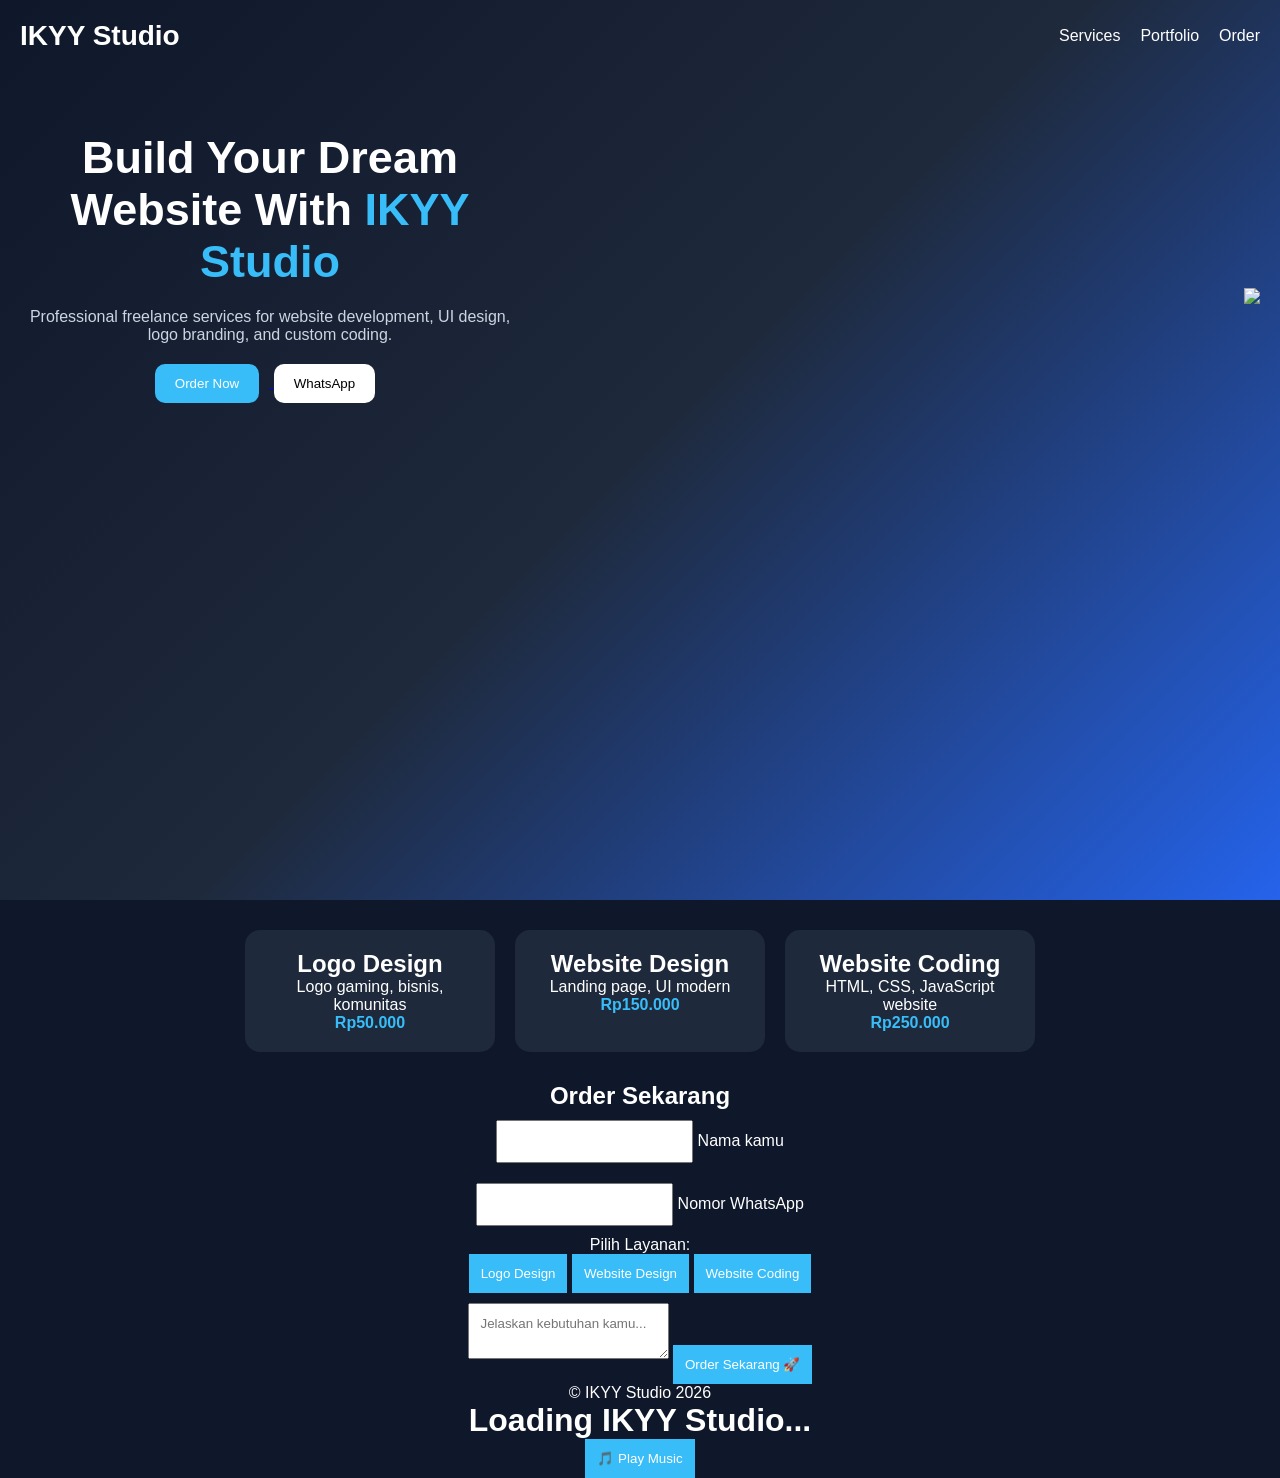
==== index.html @ f0a1b82e "Update index.html" ====
<!DOCTYPE html>
<html lang="id">
<head>
<meta charset="UTF-8">
<meta name="viewport" content="width=device-width, initial-scale=1.0">
<title>IKYY Freelance Studio</title>
<link rel="stylesheet" href="style.css">
</head>
<body>
  

<header class="hero">

    <nav>
        <h2 class="logo">IKYY Studio</h2>

        <ul>
            <li><a href="#services">Services</a></li>
            <li><a href="#portfolio">Portfolio</a></li>
            <li><a href="#order">Order</a></li>
        </ul>
    </nav>

    <div class="hero-content">
        <div class="left">
            <h1>
                Build Your Dream Website With
                <span>IKYY Studio</span>
            </h1>

            <p>
                Professional freelance services for
                website development, UI design,
                logo branding, and custom coding.
            </p>

            <h2 id="typing-text"></h2>

            <div class="hero-buttons">
                <a href="#order">
                    <button class="primary-btn">
                        Order Now
                    </button>
                </a>

                <a href="https://wa.me/6287710591220">
                    <button class="secondary-btn">
                        WhatsApp
                    </button>
                </a>
            </div>
        </div>

        <div class="right">
            <img src="https://cdn-icons-png.flaticon.com/512/1055/1055687.png">
        </div>
    </div>

</header>

<section class="services" id="services">
    <div class="card">
        <h2>Logo Design</h2>
        <p>Logo gaming, bisnis, komunitas</p>
        <span>Rp50.000</span>
    </div>

    <div class="card">
        <h2>Website Design</h2>
        <p>Landing page, UI modern</p>
        <span>Rp150.000</span>
    </div>

    <div class="card">
        <h2>Website Coding</h2>
        <p>HTML, CSS, JavaScript website</p>
        <span>Rp250.000</span>
    </div>
</section>

<section class="order-section">
  <h2>Order Sekarang</h2>

  <div class="order-card">
    
    <div class="input-group">
      <input type="text" id="nama" required>
      <label>Nama kamu</label>
    </div>

    <div class="input-group">
      <input type="text" id="wa" required>
      <label>Nomor WhatsApp</label>
    </div>

    <div class="service">
      <p>Pilih Layanan:</p>
      <button class="service-btn active" onclick="pilihLayanan(this)">Logo Design</button>
      <button class="service-btn" onclick="pilihLayanan(this)">Website Design</button>
      <button class="service-btn" onclick="pilihLayanan(this)">Website Coding</button>
    </div>

    <textarea id="pesan" placeholder="Jelaskan kebutuhan kamu..."></textarea>

    <button class="order-btn" onclick="kirimWA()">Order Sekarang 🚀</button>

  </div>
</section>
  
        
  

<footer>
    <p>© IKYY Studio 2026</p>
</footer>

<div id="loader">
    <h1>Loading IKYY Studio...</h1>
</div>
</body>

<audio id="bgMusic" loop>
    <source src="music.mp3" type="audio/mp3">
</audio>

<button id="musicBtn">🎵 Play Music</button>
  <script src="script.js"></script>
</html>
---- style.css ----
*{
    margin:0;
    padding:0;
    box-sizing:border-box;
    font-family:Arial;
}

body{
    background:#0f172a;
    color:white;
    text-align:center;
}

header{
    padding:50px;
    background:linear-gradient(45deg,#1e3a8a,#7c3aed);
}

.services{
    display:flex;
    flex-wrap:wrap;
    justify-content:center;
    gap:20px;
    padding:30px;
}

.card{
    background:#1e293b;
    padding:20px;
    width:250px;
    border-radius:15px;
    transition:0.3s;
}

.card:hover{
    transform:scale(1.05);
}

span{
    color:#38bdf8;
    font-weight:bold;
}

.order-form{
    padding:40px;
}

form{
    display:flex;
    flex-direction:column;
    max-width:400px;
    margin:auto;
}

input,select,textarea{
    margin:10px 0;
    padding:12px;
}

button{
    padding:12px;
    background:#38bdf8;
    border:none;
    color:white;
    cursor:pointer;
}
.hero{
    min-height:100vh;
    background:linear-gradient(135deg,#0f172a,#1e293b,#2563eb);
    color:white;
    padding:20px;
}

nav{
    display:flex;
    justify-content:space-between;
    align-items:center;
}

.logo{
    font-size:28px;
    font-weight:bold;
}

nav ul{
    display:flex;
    list-style:none;
    gap:20px;
}

nav ul li a{
    color:white;
    text-decoration:none;
}

.hero-content{
    display:flex;
    justify-content:space-between;
    align-items:center;
    margin-top:80px;
    flex-wrap:wrap;
}

.left{
    max-width:500px;
}

.left h1{
    font-size:45px;
    margin-bottom:20px;
}

.left span{
    color:#38bdf8;
}

.left p{
    color:#cbd5e1;
    margin-bottom:20px;
}

.hero-buttons button{
    padding:12px 20px;
    margin-right:10px;
    border:none;
    border-radius:10px;
    cursor:pointer;
}

.primary-btn{
    background:#38bdf8;
    color:white;
}

.secondary-btn{
    background:white;
    color:black;
}

.right img{
    width:350px;
    margin-top:60px;   /* turun dikit */
    animation:float 3s infinite ease-in-out;
}

@keyframes float{
    0%{transform:translateY(0px);}
    50%{transform:translateY(-15px);}
    100%{transform:translateY(0px);}
}
html{
    scroll-behavior:smooth;
}
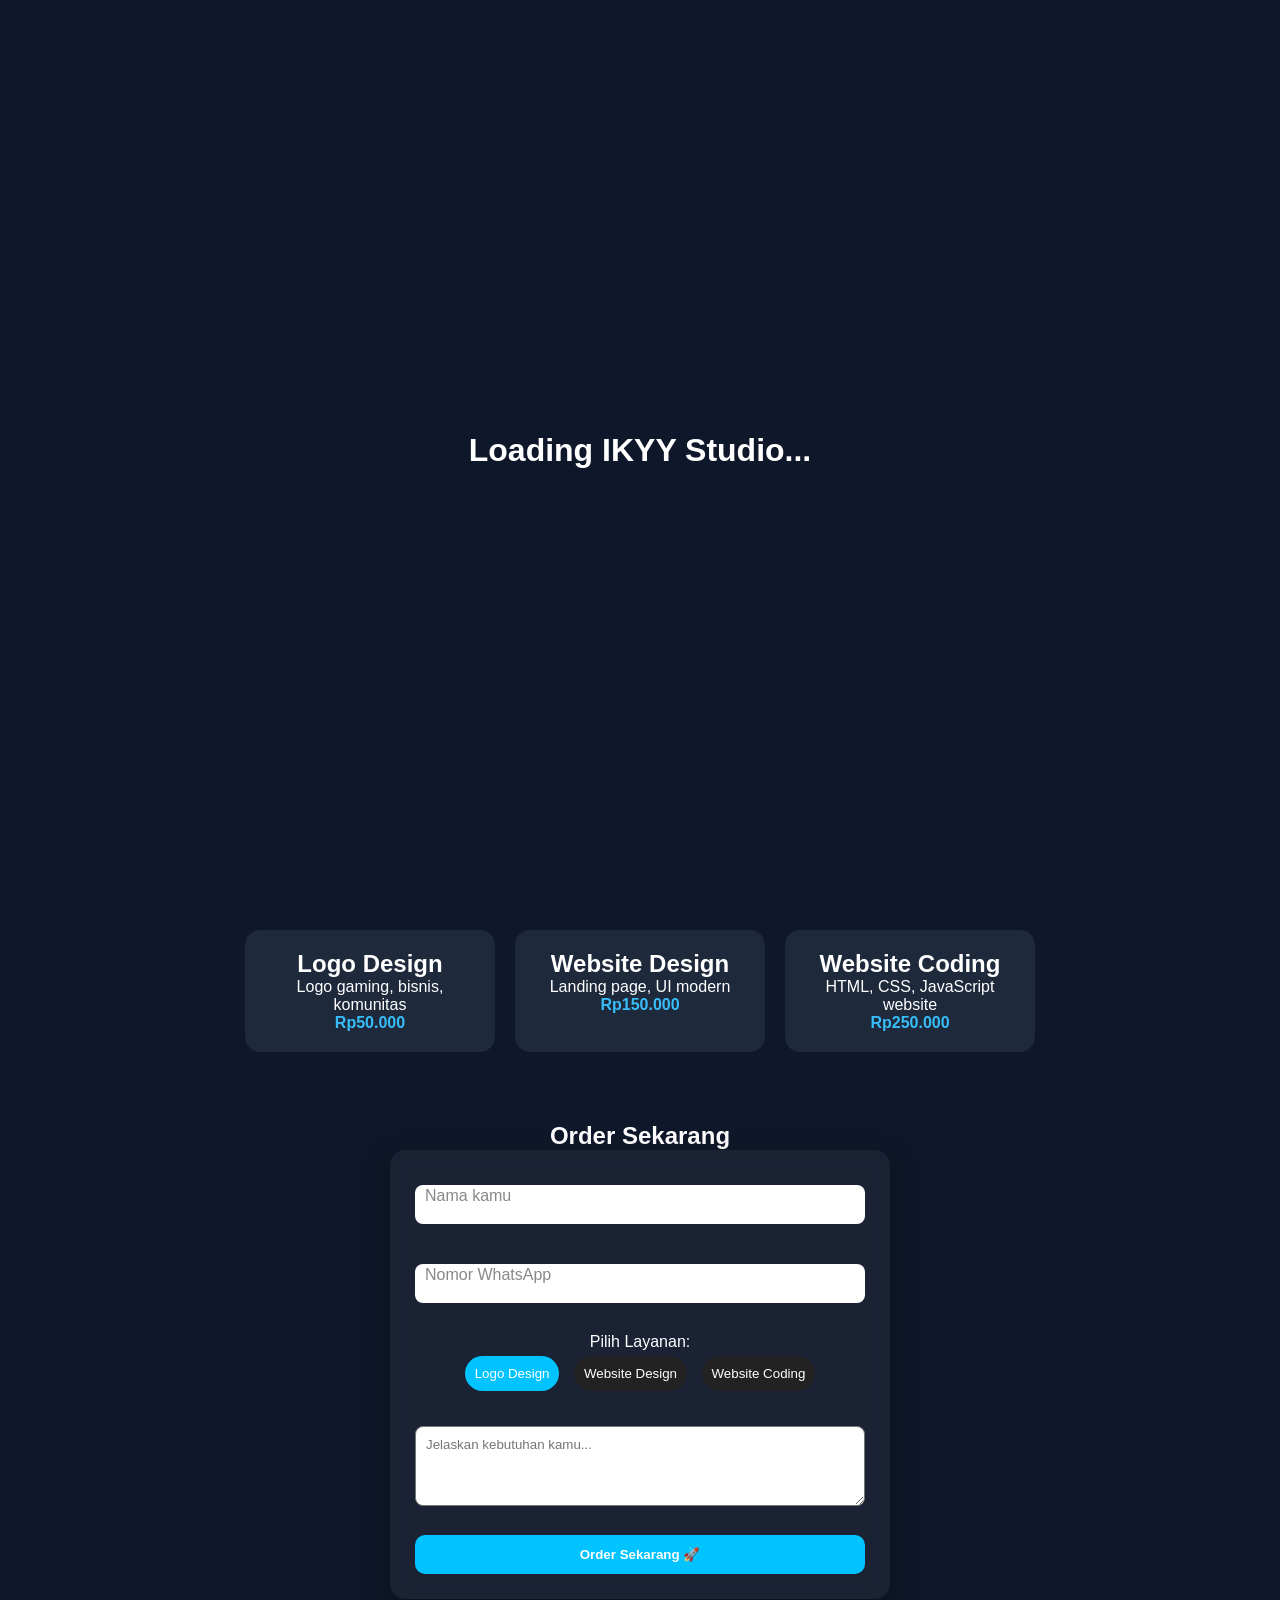
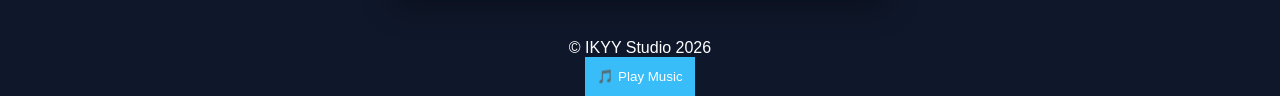
==== commit 0b3bdbf8: "Update index.html" ====
--- a/index.html
+++ b/index.html
@@ -37,10 +37,8 @@
             <h2 id="typing-text"></h2>
 
             <div class="hero-buttons">
-                <a href="#order">
-                    <button class="primary-btn">
-                        Order Now
-                    </button>
+                <a href="#order" class="primary-btn">
+   Order Now
                 </a>
 
                 <a href="https://wa.me/6287710591220">
@@ -78,7 +76,7 @@
     </div>
 </section>
 
-<section class="order-section">
+<section class="order-section" id="order">
   <h2>Order Sekarang</h2>
 
   <div class="order-card">
--- a/style.css
+++ b/style.css
@@ -151,3 +151,111 @@
 html{
     scroll-behavior:smooth;
 }
+.order-section {
+  text-align: center;
+  padding: 40px 20px;
+}
+
+.order-card {
+  background: rgba(255,255,255,0.05);
+  backdrop-filter: blur(10px);
+  padding: 25px;
+  border-radius: 15px;
+  box-shadow: 0 10px 30px rgba(0,0,0,0.3);
+}
+
+.input-group {
+  position: relative;
+  margin-bottom: 20px;
+}
+
+.input-group input {
+  width: 100%;
+  padding: 12px;
+  border: none;
+  outline: none;
+  border-radius: 8px;
+}
+
+.input-group label {
+  position: absolute;
+  left: 10px;
+  top: 12px;
+  color: #888;
+  transition: 0.3s;
+}
+
+.input-group input:focus + label,
+.input-group input:valid + label {
+  top: -10px;
+  font-size: 12px;
+  color: #00c3ff;
+}
+
+.service {
+  margin: 20px 0;
+}
+
+.service-btn {
+  margin: 5px;
+  padding: 10px;
+  border: none;
+  border-radius: 20px;
+  background: #222;
+  color: white;
+  cursor: pointer;
+  transition: 0.3s;
+}
+
+.service-btn.active {
+  background: #00c3ff;
+}
+
+textarea {
+  width: 100%;
+  height: 80px;
+  border-radius: 8px;
+  padding: 10px;
+  margin-top: 10px;
+}
+
+.order-btn {
+  margin-top: 15px;
+  width: 100%;
+  padding: 12px;
+  border: none;
+  border-radius: 10px;
+  background: #00c3ff;
+  color: white;
+  font-weight: bold;
+  cursor: pointer;
+  transition: 0.3s;
+}
+
+.order-btn:hover {
+  transform: scale(1.05);
+  background: #009edb;
+}
+#loader{
+  position: fixed;
+  top: 0;
+  left: 0;
+  width: 100%;
+  height: 100%;
+  background: #0f172a;
+  display: flex;
+  justify-content: center;
+  align-items: center;
+  z-index: 9999;
+}
+
+.order-card{
+  max-width: 500px;
+  margin: auto;
+}
+
+.order-btn,
+.service-btn{
+  position: relative;
+  z-index: 10;
+}
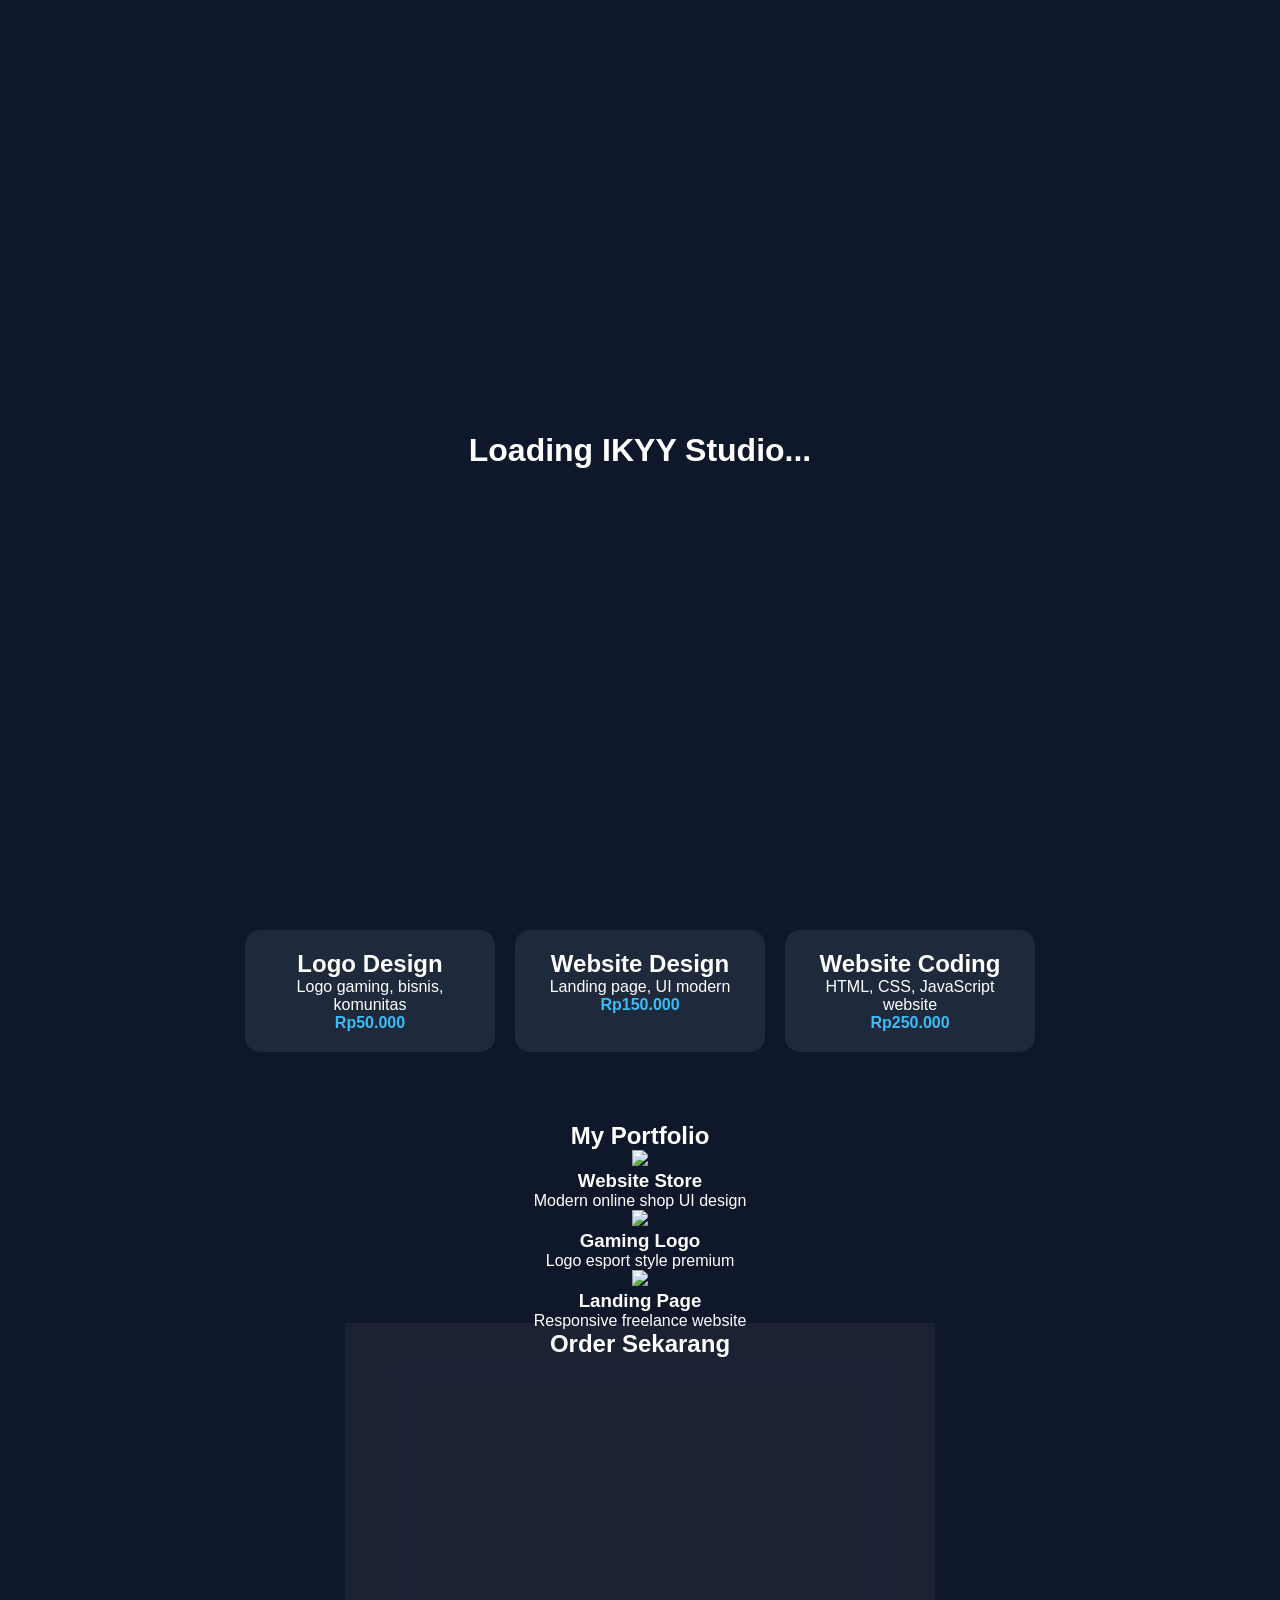
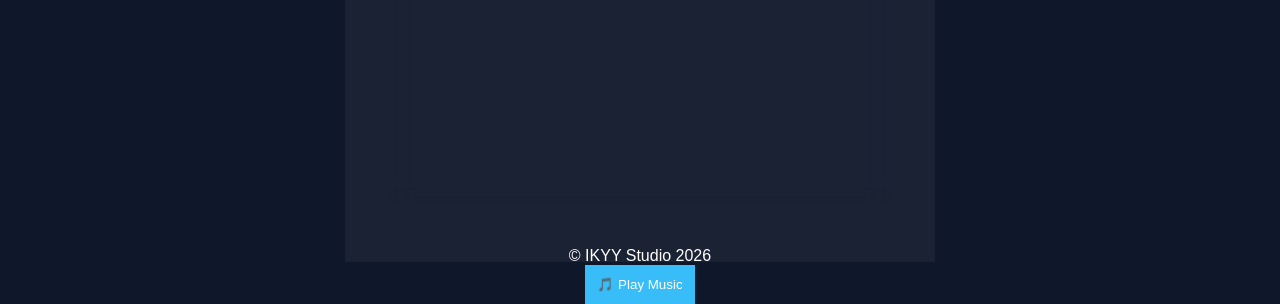
==== commit 19731126: "Update index.html" ====
--- a/index.html
+++ b/index.html
@@ -37,15 +37,16 @@
             <h2 id="typing-text"></h2>
 
             <div class="hero-buttons">
-                <a href="#order" class="primary-btn">
-   Order Now
-                </a>
 
-                <a href="https://wa.me/6287710591220">
-                    <button class="secondary-btn">
-                        WhatsApp
-                    </button>
-                </a>
+   <a href="#order" class="primary-btn">
+      Order Now
+   </a>
+
+   <a href="https://wa.me/6287710591220"
+   class="secondary-btn">
+      WhatsApp
+   </a>
+
             </div>
         </div>
 
@@ -77,6 +78,33 @@
 </section>
 
 <section class="order-section" id="order">
+  <section class="portfolio" id="portfolio">
+
+  <h2>My Portfolio</h2>
+
+  <div class="portfolio-container">
+
+    <div class="portfolio-card">
+      <img src="https://via.placeholder.com/300x180">
+      <h3>Website Store</h3>
+      <p>Modern online shop UI design</p>
+    </div>
+
+    <div class="portfolio-card">
+      <img src="https://via.placeholder.com/300x180">
+      <h3>Gaming Logo</h3>
+      <p>Logo esport style premium</p>
+    </div>
+
+    <div class="portfolio-card">
+      <img src="https://via.placeholder.com/300x180">
+      <h3>Landing Page</h3>
+      <p>Responsive freelance website</p>
+    </div>
+
+  </div>
+
+  </section>
   <h2>Order Sekarang</h2>
 
   <div class="order-card">
--- a/style.css
+++ b/style.css
@@ -259,3 +259,56 @@
   position: relative;
   z-index: 10;
 }
+.secondary-btn{
+  display: inline-block;
+  padding: 12px 20px;
+  background: white;
+  color: black;
+  border-radius: 10px;
+  text-decoration: none;
+}
+html{
+  scroll-behavior: smooth;
+}
+
+.primary-btn{
+  display: inline-block;
+  padding: 12px 20px;
+  background: #38bdf8;
+  color: white;
+  border-radius: 10px;
+  text-decoration: none;
+  margin-right: 10px;
+}
+.hero-buttons{
+  display: flex;
+  justify-content: center;
+  gap: 15px;
+  margin-top: 20px;
+  flex-wrap: wrap;
+}
+
+.primary-btn,
+.secondary-btn{
+  display: inline-block;
+  padding: 12px 22px;
+  border-radius: 10px;
+  text-decoration: none;
+  font-weight: bold;
+  transition: 0.3s;
+}
+
+.primary-btn{
+  background: #38bdf8;
+  color: white;
+}
+
+.secondary-btn{
+  background: white;
+  color: black;
+}
+
+.primary-btn:hover,
+.secondary-btn:hover{
+  transform: translateY(-3px);
+}
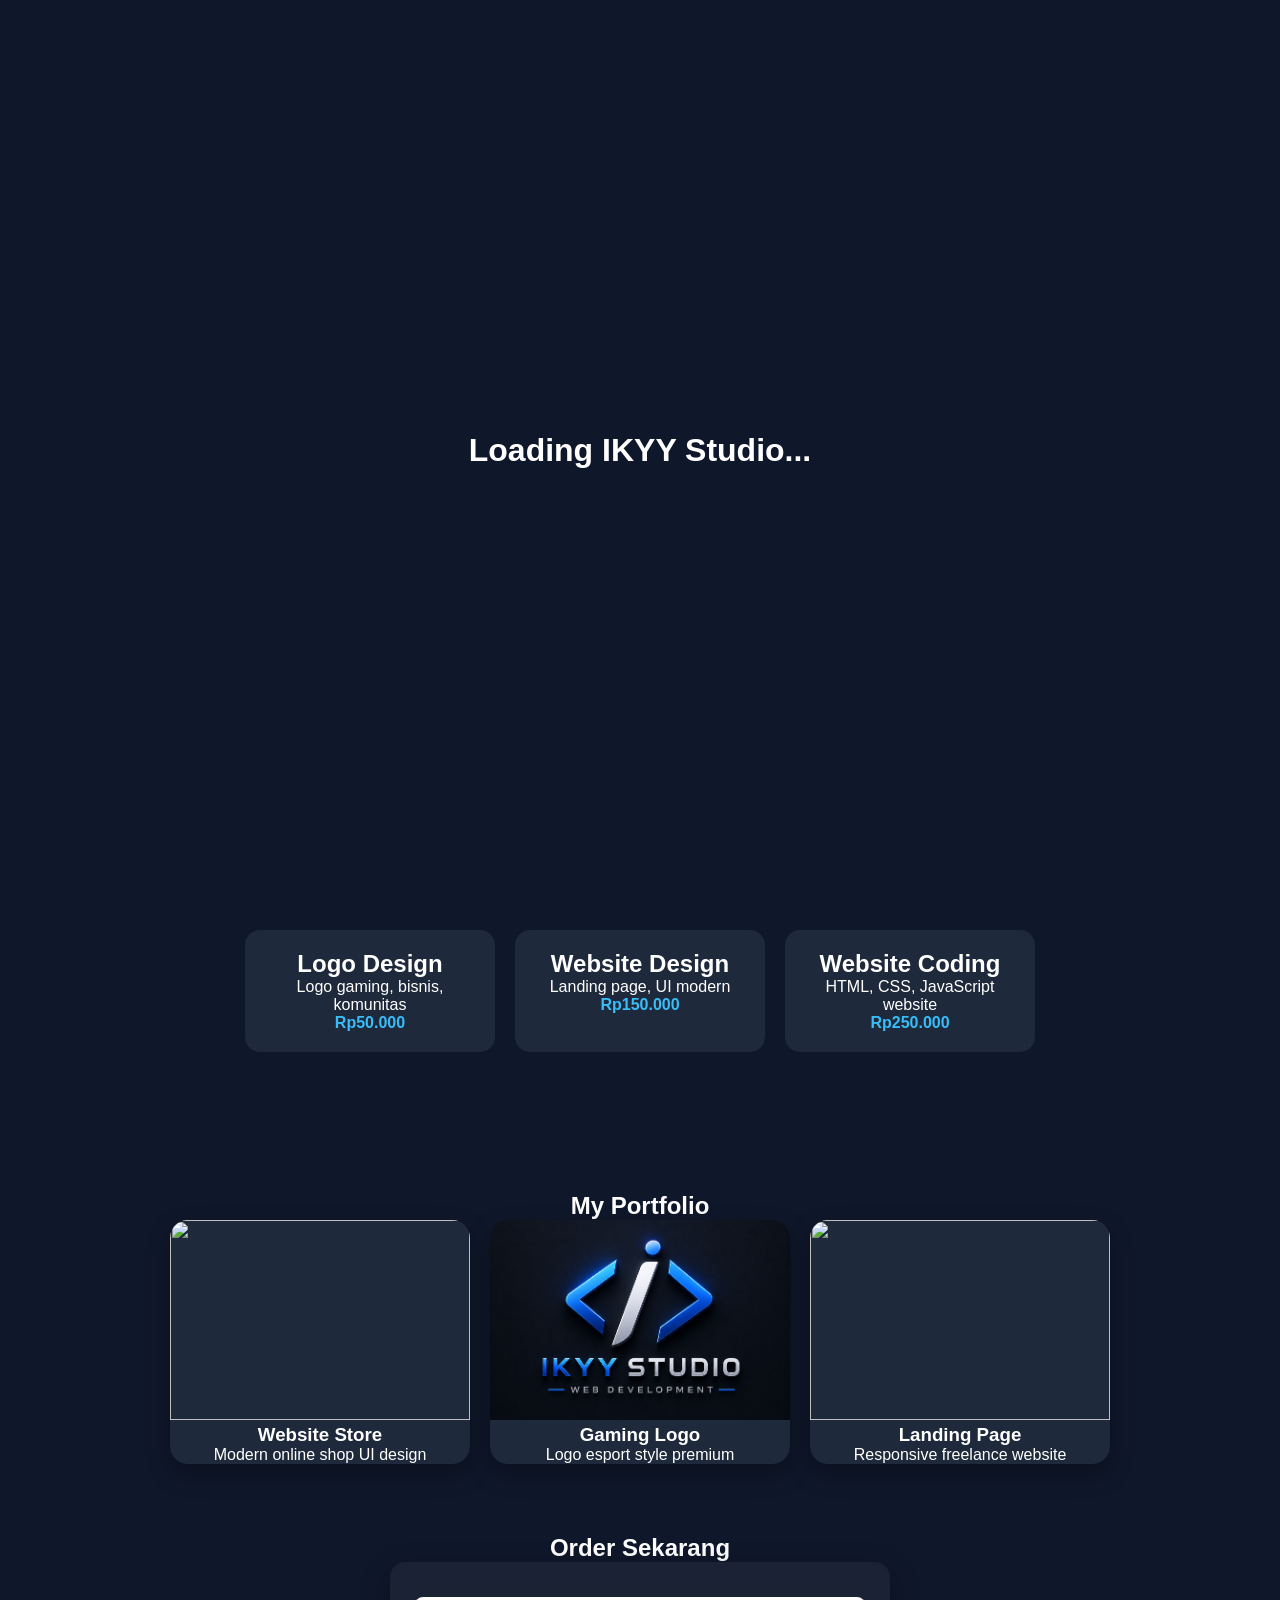
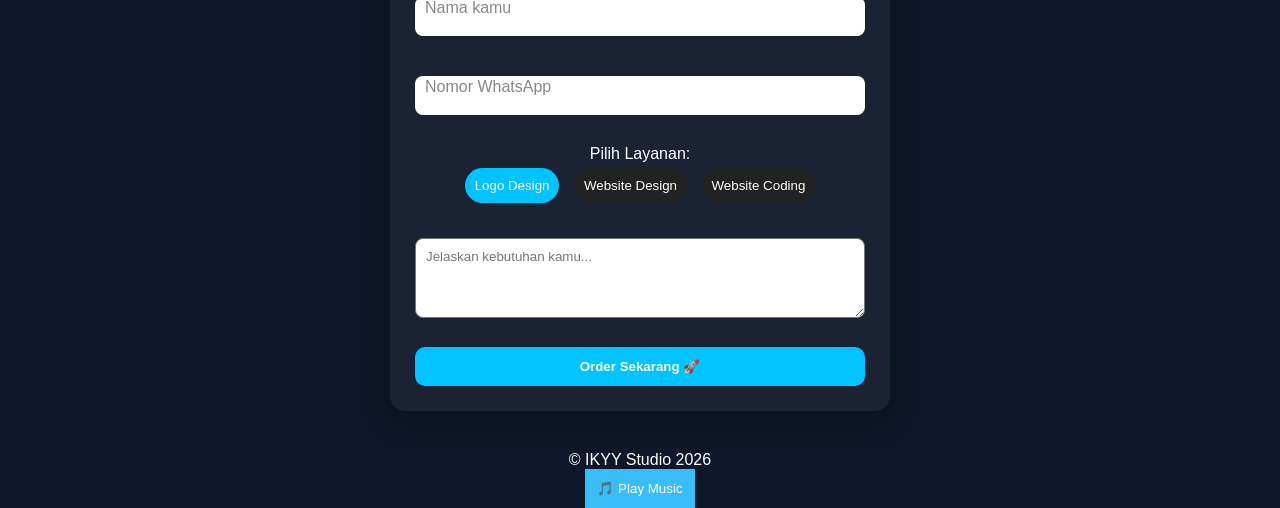
==== commit 7c5938f3: "Update index.html" ====
--- a/index.html
+++ b/index.html
@@ -91,7 +91,7 @@
     </div>
 
     <div class="portfolio-card">
-      <img src="https://via.placeholder.com/300x180">
+      <img src="file_000000000ac472088e778ee771000fde.png">
       <h3>Gaming Logo</h3>
       <p>Logo esport style premium</p>
     </div>
--- a/style.css
+++ b/style.css
@@ -312,3 +312,114 @@
 .secondary-btn:hover{
   transform: translateY(-3px);
 }
+/* PORTFOLIO */
+.portfolio{
+  padding: 70px 20px;
+}
+
+.portfolio-title{
+  font-size: 40px;
+  margin-bottom: 20px;
+}
+
+.filter-buttons{
+  margin-bottom: 30px;
+}
+
+.filter-btn{
+  padding: 10px 18px;
+  border: none;
+  border-radius: 30px;
+  margin: 5px;
+  background: #1e293b;
+  color: white;
+  cursor: pointer;
+  transition: 0.3s;
+}
+
+.filter-btn.active{
+  background: #38bdf8;
+}
+
+.filter-btn:hover{
+  transform: translateY(-3px);
+}
+
+.portfolio-container{
+  display: flex;
+  justify-content: center;
+  flex-wrap: wrap;
+  gap: 20px;
+}
+
+.portfolio-card{
+  width: 300px;
+  background: #1e293b;
+  border-radius: 18px;
+  overflow: hidden;
+  transition: 0.4s;
+  cursor: pointer;
+  box-shadow: 0 10px 25px rgba(0,0,0,0.3);
+}
+
+.portfolio-card:hover{
+  transform: translateY(-10px) scale(1.03);
+}
+
+.portfolio-card img{
+  width: 100%;
+  height: 200px;
+  object-fit: cover;
+}
+
+.portfolio-info{
+  padding: 15px;
+}
+
+.portfolio-info p{
+  color: #cbd5e1;
+  margin-top: 8px;
+}
+
+/* PREVIEW */
+#previewBox{
+  position: fixed;
+  top: 0;
+  left: 0;
+  width: 100%;
+  height: 100%;
+  background: rgba(0,0,0,0.8);
+  display: none;
+  justify-content: center;
+  align-items: center;
+  z-index: 99999;
+}
+
+#previewBox img{
+  width: 90%;
+  max-width: 500px;
+  border-radius: 20px;
+}
+
+#closePreview{
+  position: absolute;
+  top: 20px;
+  right: 30px;
+  font-size: 40px;
+  color: white;
+  cursor: pointer;
+}
+
+/* MOBILE */
+@media(max-width:768px){
+
+  .portfolio-title{
+    font-size: 30px;
+  }
+
+  .portfolio-card{
+    width: 100%;
+    max-width: 340px;
+  }
+
+}
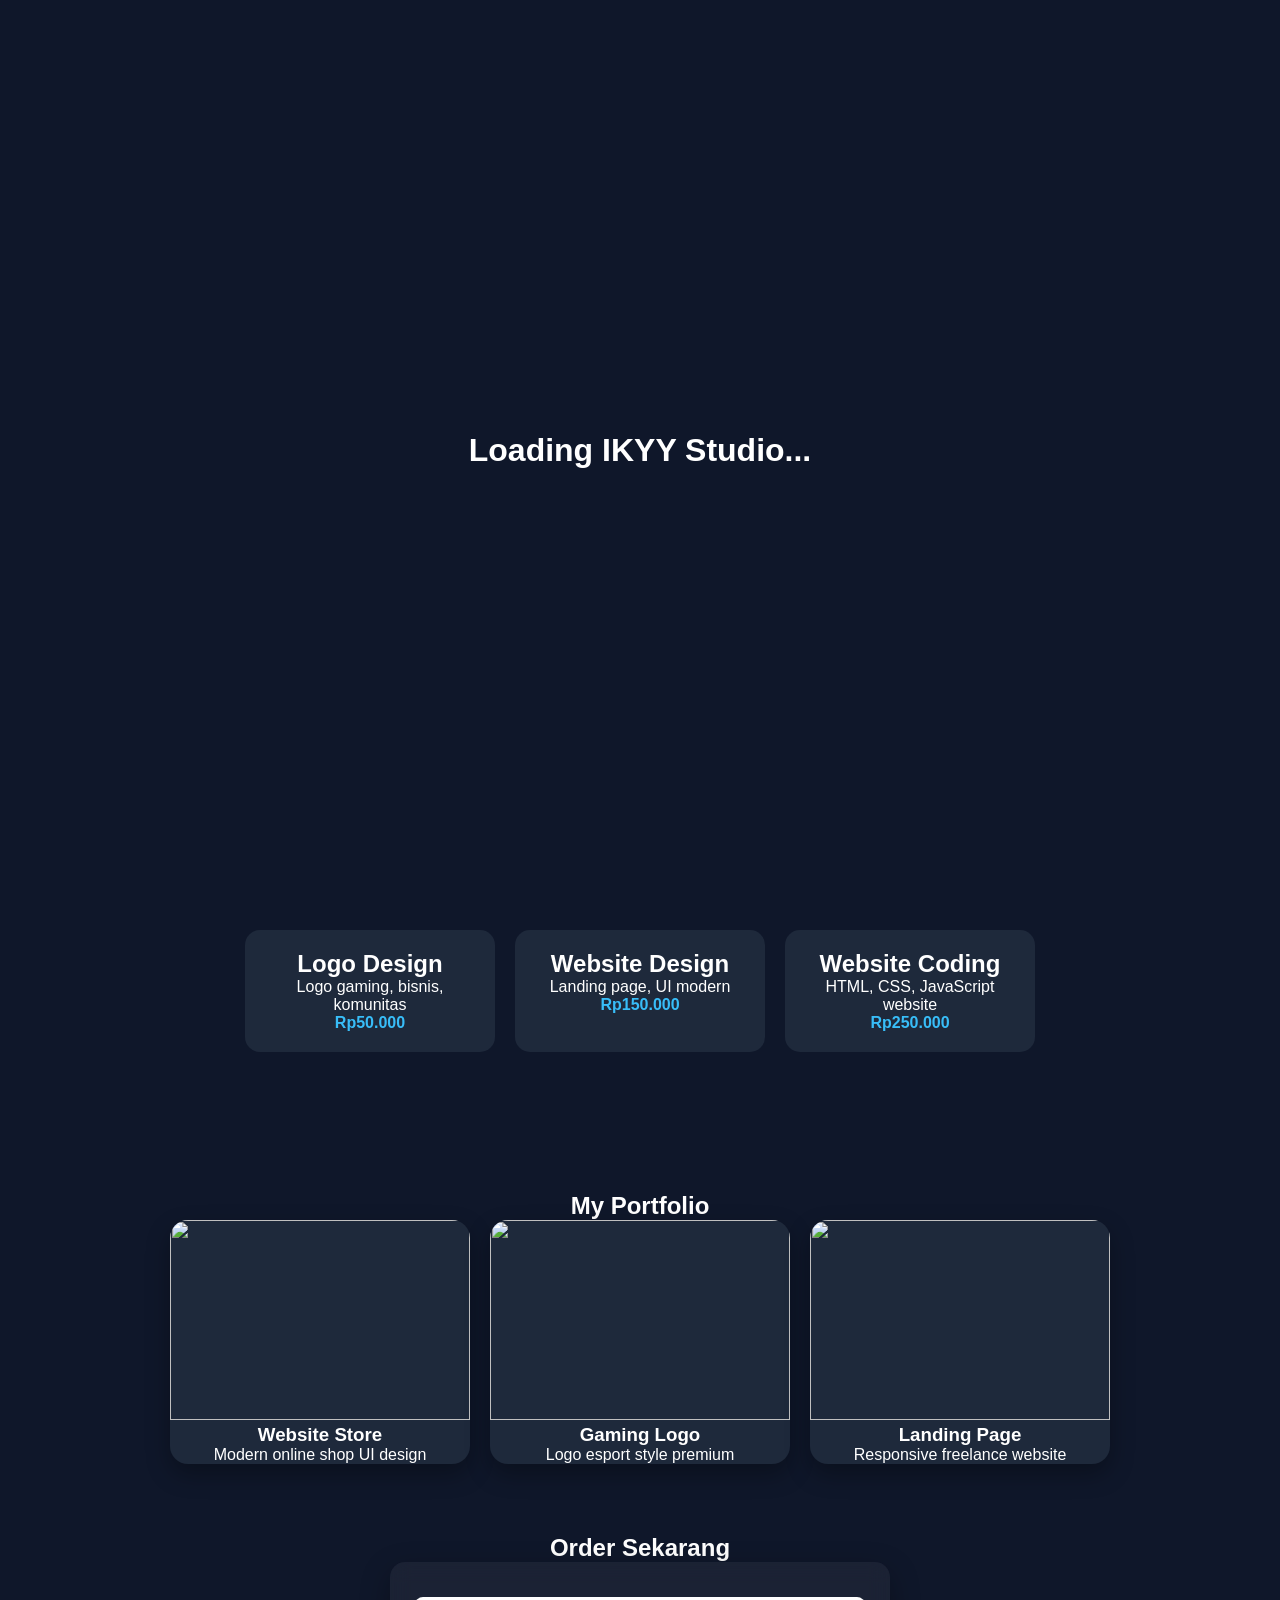
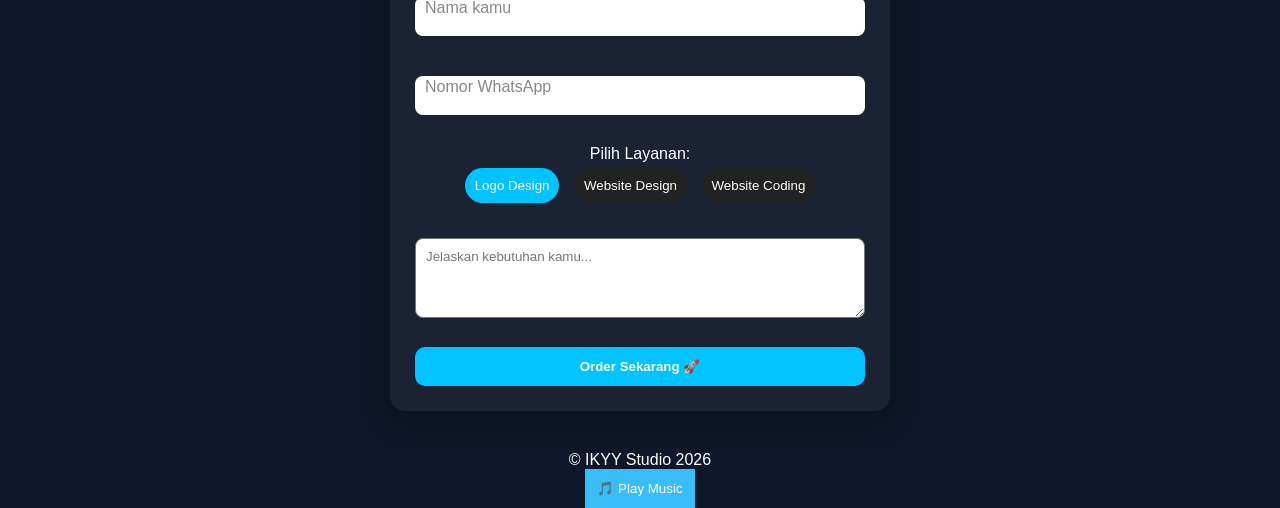
==== commit f5cdea60: "Update index.html" ====
--- a/index.html
+++ b/index.html
@@ -91,7 +91,7 @@
     </div>
 
     <div class="portfolio-card">
-      <img src="file_000000000ac472088e778ee771000fde.png">
+      <img src="img/file_000000000ac472088e778ee771000fde.png">
       <h3>Gaming Logo</h3>
       <p>Logo esport style premium</p>
     </div>
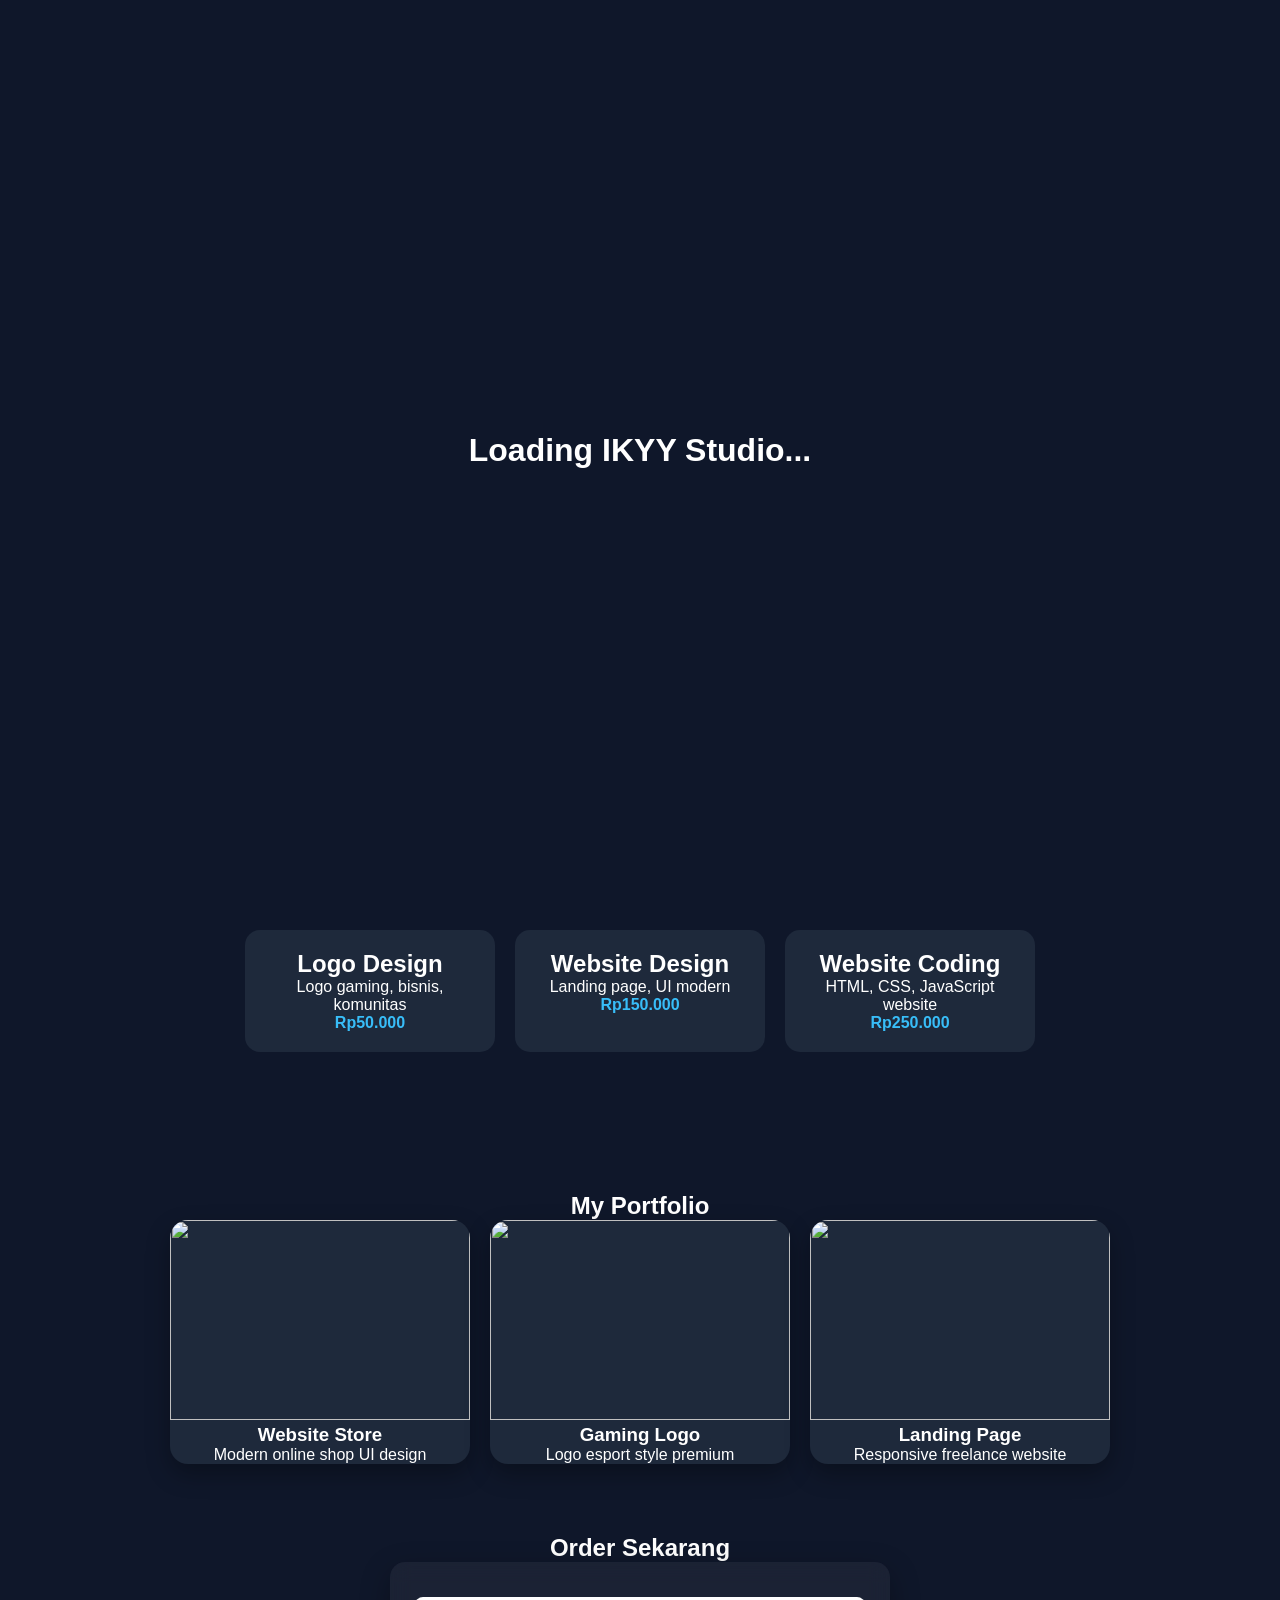
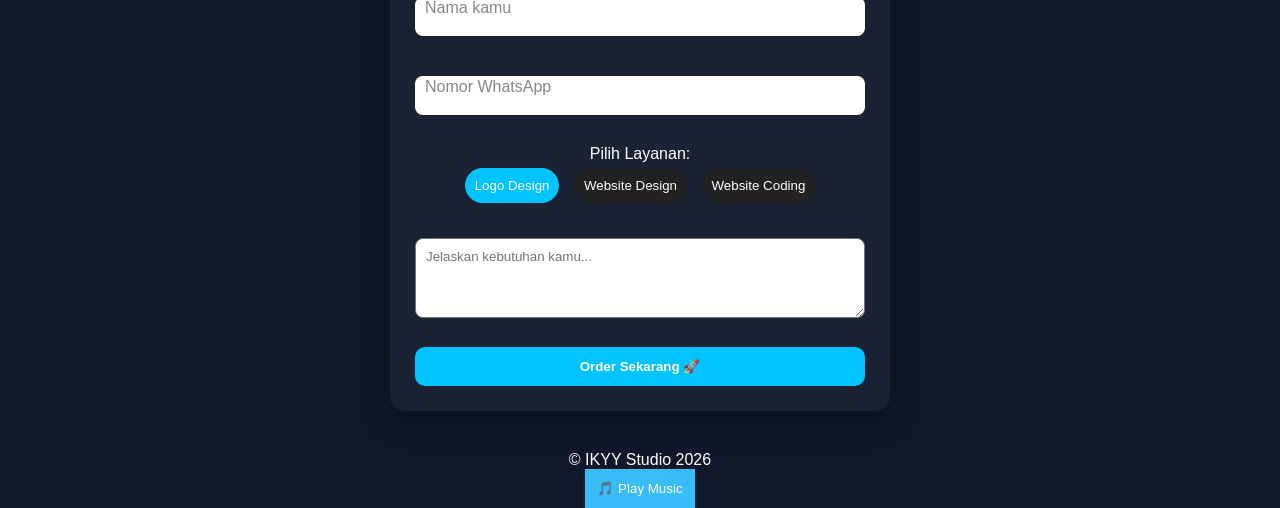
==== commit 8589fa24: "Update index.html" ====
--- a/index.html
+++ b/index.html
@@ -97,7 +97,7 @@
     </div>
 
     <div class="portfolio-card">
-      <img src="https://via.placeholder.com/300x180">
+      <img src="img/file_0000000037507208b1a6a80c0af264bb.png">
       <h3>Landing Page</h3>
       <p>Responsive freelance website</p>
     </div>
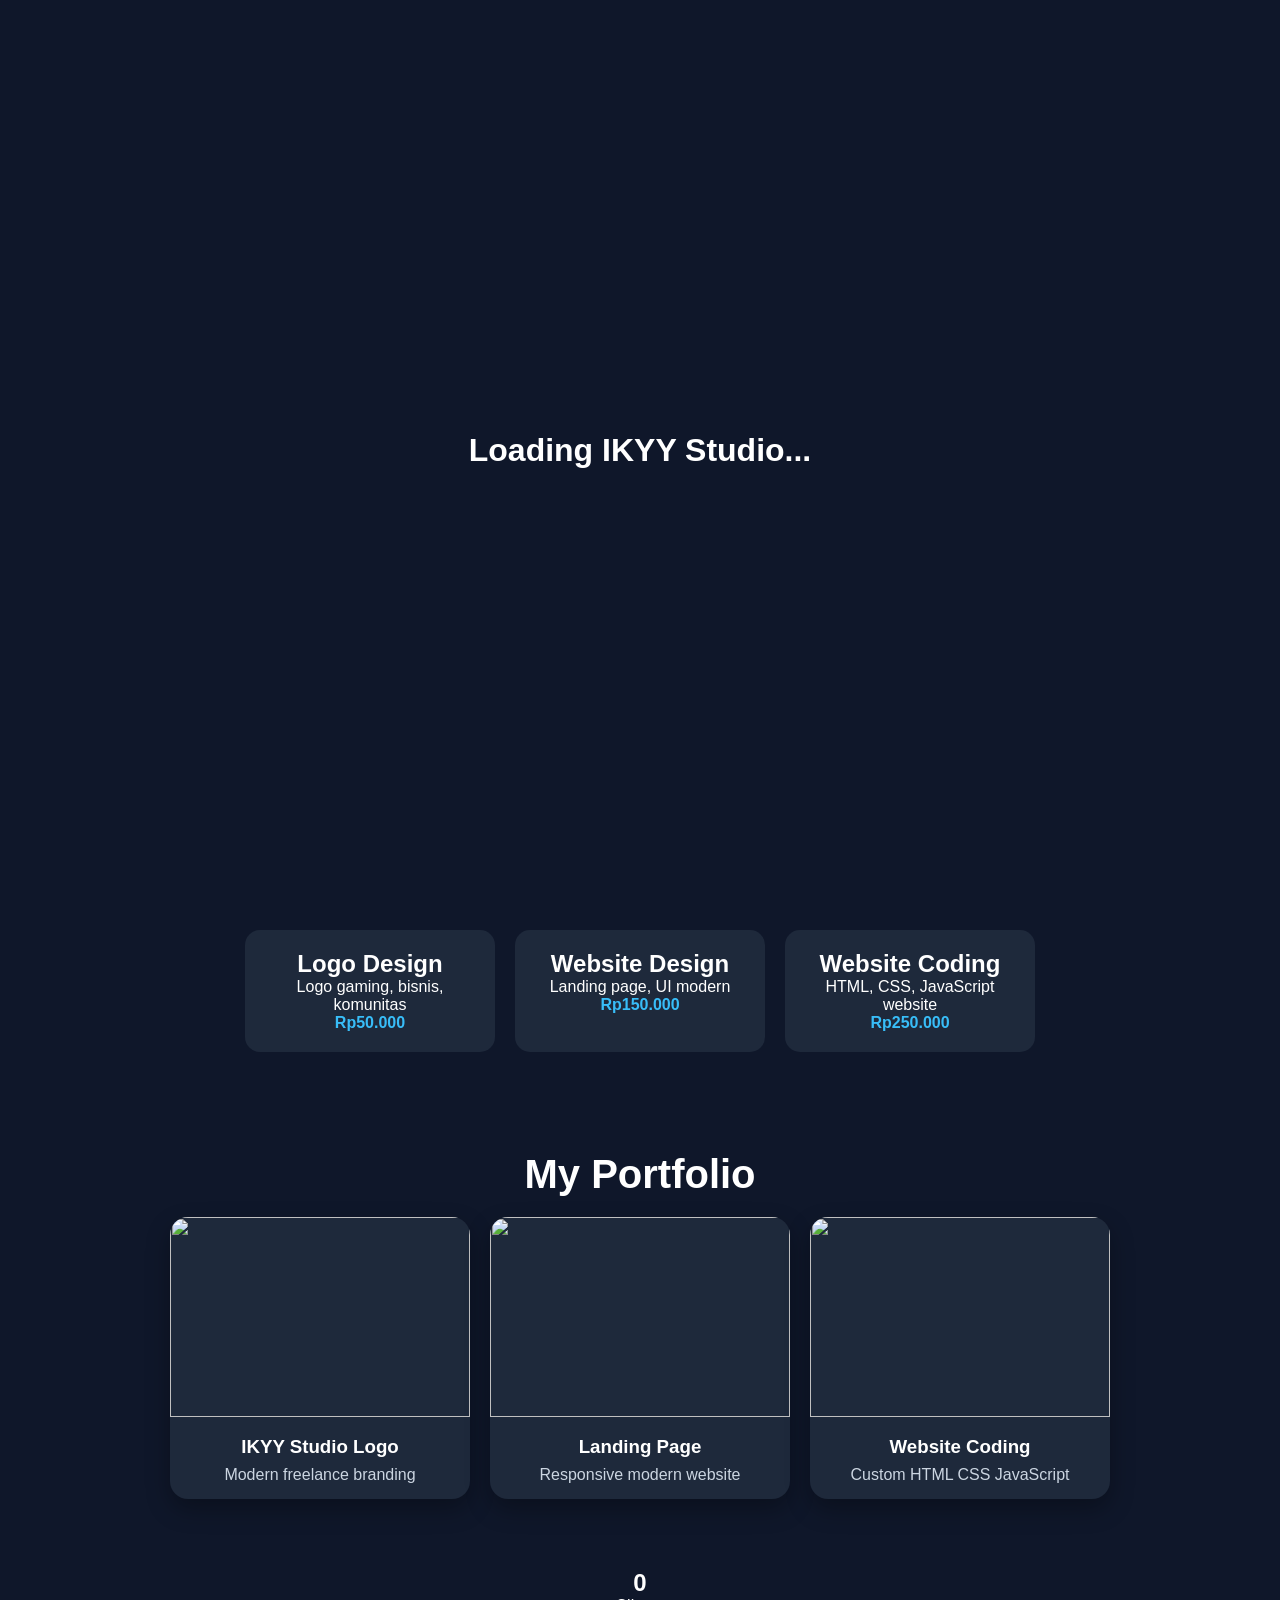
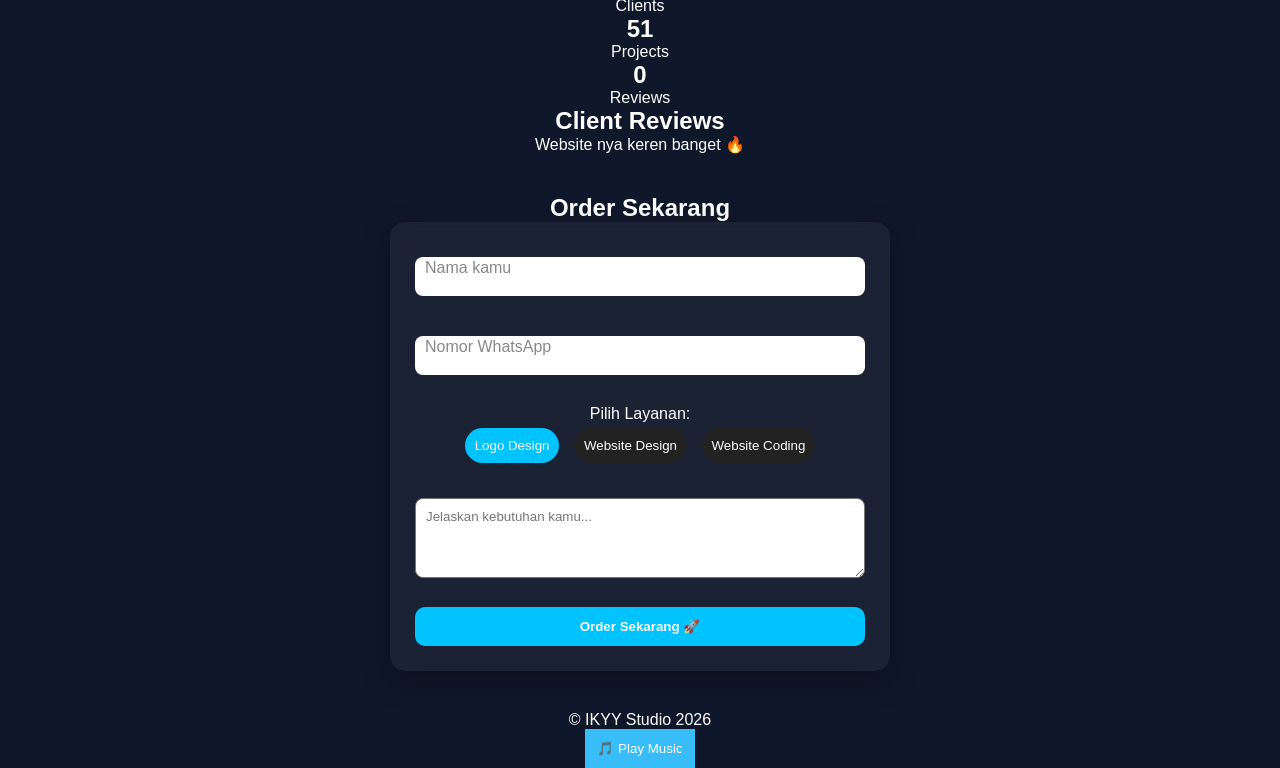
==== commit e0542264: "Update index.html" ====
--- a/index.html
+++ b/index.html
@@ -4,11 +4,17 @@
 <meta charset="UTF-8">
 <meta name="viewport" content="width=device-width, initial-scale=1.0">
 <title>IKYY Freelance Studio</title>
+
 <link rel="stylesheet" href="style.css">
 </head>
 <body>
-  
-
+
+<!-- LOADER -->
+<div id="loader">
+    <h1>Loading IKYY Studio...</h1>
+</div>
+
+<!-- HERO -->
 <header class="hero">
 
     <nav>
@@ -22,7 +28,9 @@
     </nav>
 
     <div class="hero-content">
+
         <div class="left">
+
             <h1>
                 Build Your Dream Website With
                 <span>IKYY Studio</span>
@@ -38,26 +46,30 @@
 
             <div class="hero-buttons">
 
-   <a href="#order" class="primary-btn">
-      Order Now
-   </a>
-
-   <a href="https://wa.me/6287710591220"
-   class="secondary-btn">
-      WhatsApp
-   </a>
-
-            </div>
+                <a href="#order" class="primary-btn">
+                    Order Now
+                </a>
+
+                <a href="https://wa.me/6287710591220"
+                class="secondary-btn">
+                    WhatsApp
+                </a>
+
+            </div>
+
         </div>
 
         <div class="right">
             <img src="https://cdn-icons-png.flaticon.com/512/1055/1055687.png">
         </div>
+
     </div>
 
 </header>
 
+<!-- SERVICES -->
 <section class="services" id="services">
+
     <div class="card">
         <h2>Logo Design</h2>
         <p>Logo gaming, bisnis, komunitas</p>
@@ -75,80 +87,150 @@
         <p>HTML, CSS, JavaScript website</p>
         <span>Rp250.000</span>
     </div>
-</section>
-
+
+</section>
+
+<!-- PORTFOLIO -->
+<section class="portfolio" id="portfolio">
+
+    <h2 class="portfolio-title">
+        My Portfolio
+    </h2>
+
+    <div class="portfolio-container">
+
+        <!-- FOTO 1 -->
+        <div class="portfolio-card">
+            <img src="img/logo.png">
+
+            <div class="portfolio-info">
+                <h3>IKYY Studio Logo</h3>
+                <p>Modern freelance branding</p>
+            </div>
+        </div>
+
+        <!-- FOTO 2 -->
+        <div class="portfolio-card">
+            <img src="img/landing.png">
+
+            <div class="portfolio-info">
+                <h3>Landing Page</h3>
+                <p>Responsive modern website</p>
+            </div>
+        </div>
+
+        <!-- FOTO 3 -->
+        <div class="portfolio-card">
+            <img src="img/coding.png">
+
+            <div class="portfolio-info">
+                <h3>Website Coding</h3>
+                <p>Custom HTML CSS JavaScript</p>
+            </div>
+        </div>
+
+    </div>
+
+</section>
+
+<!-- STATS -->
+<section class="stats-section">
+
+    <div class="stat-box">
+        <h2 id="clientCount">0</h2>
+        <p>Clients</p>
+    </div>
+
+    <div class="stat-box">
+        <h2 id="projectCount">0</h2>
+        <p>Projects</p>
+    </div>
+
+    <div class="stat-box">
+        <h2 id="reviewCount">0</h2>
+        <p>Reviews</p>
+    </div>
+
+</section>
+
+<!-- TESTIMONIAL -->
+<section class="testimonial-section">
+
+    <h2>Client Reviews</h2>
+
+    <div class="testimonial-box">
+        <p id="testimonialText">
+            Website nya keren banget 🔥
+        </p>
+    </div>
+
+</section>
+
+<!-- ORDER -->
 <section class="order-section" id="order">
-  <section class="portfolio" id="portfolio">
-
-  <h2>My Portfolio</h2>
-
-  <div class="portfolio-container">
-
-    <div class="portfolio-card">
-      <img src="https://via.placeholder.com/300x180">
-      <h3>Website Store</h3>
-      <p>Modern online shop UI design</p>
-    </div>
-
-    <div class="portfolio-card">
-      <img src="img/file_000000000ac472088e778ee771000fde.png">
-      <h3>Gaming Logo</h3>
-      <p>Logo esport style premium</p>
-    </div>
-
-    <div class="portfolio-card">
-      <img src="img/file_0000000037507208b1a6a80c0af264bb.png">
-      <h3>Landing Page</h3>
-      <p>Responsive freelance website</p>
-    </div>
-
-  </div>
-
-  </section>
-  <h2>Order Sekarang</h2>
-
-  <div class="order-card">
-    
-    <div class="input-group">
-      <input type="text" id="nama" required>
-      <label>Nama kamu</label>
-    </div>
-
-    <div class="input-group">
-      <input type="text" id="wa" required>
-      <label>Nomor WhatsApp</label>
-    </div>
-
-    <div class="service">
-      <p>Pilih Layanan:</p>
-      <button class="service-btn active" onclick="pilihLayanan(this)">Logo Design</button>
-      <button class="service-btn" onclick="pilihLayanan(this)">Website Design</button>
-      <button class="service-btn" onclick="pilihLayanan(this)">Website Coding</button>
-    </div>
-
-    <textarea id="pesan" placeholder="Jelaskan kebutuhan kamu..."></textarea>
-
-    <button class="order-btn" onclick="kirimWA()">Order Sekarang 🚀</button>
-
-  </div>
-</section>
-  
-        
-  
-
+
+    <h2>Order Sekarang</h2>
+
+    <div class="order-card">
+
+        <div class="input-group">
+            <input type="text" id="nama" required>
+            <label>Nama kamu</label>
+        </div>
+
+        <div class="input-group">
+            <input type="text" id="wa" required>
+            <label>Nomor WhatsApp</label>
+        </div>
+
+        <div class="service">
+
+            <p>Pilih Layanan:</p>
+
+            <button class="service-btn active"
+            onclick="pilihLayanan(this)">
+                Logo Design
+            </button>
+
+            <button class="service-btn"
+            onclick="pilihLayanan(this)">
+                Website Design
+            </button>
+
+            <button class="service-btn"
+            onclick="pilihLayanan(this)">
+                Website Coding
+            </button>
+
+        </div>
+
+        <textarea id="pesan"
+        placeholder="Jelaskan kebutuhan kamu..."></textarea>
+
+        <button class="order-btn"
+        onclick="kirimWA()">
+            Order Sekarang 🚀
+        </button>
+
+    </div>
+
+</section>
+
+<!-- FOOTER -->
 <footer>
     <p>© IKYY Studio 2026</p>
 </footer>
 
-<div id="loader">
-    <h1>Loading IKYY Studio...</h1>
-</div>
-</body>
-
+<!-- MUSIC -->
 <audio id="bgMusic" loop>
     <source src="music.mp3" type="audio/mp3">
 </audio>
 
-<button id="musicBtn">🎵 Play Music</button>
-  <script src="script.js"></script>
+<button id="musicBtn">
+    🎵 Play Music
+</button>
+
+<script src="script.js"></script>
+
+</body>
 </html>
